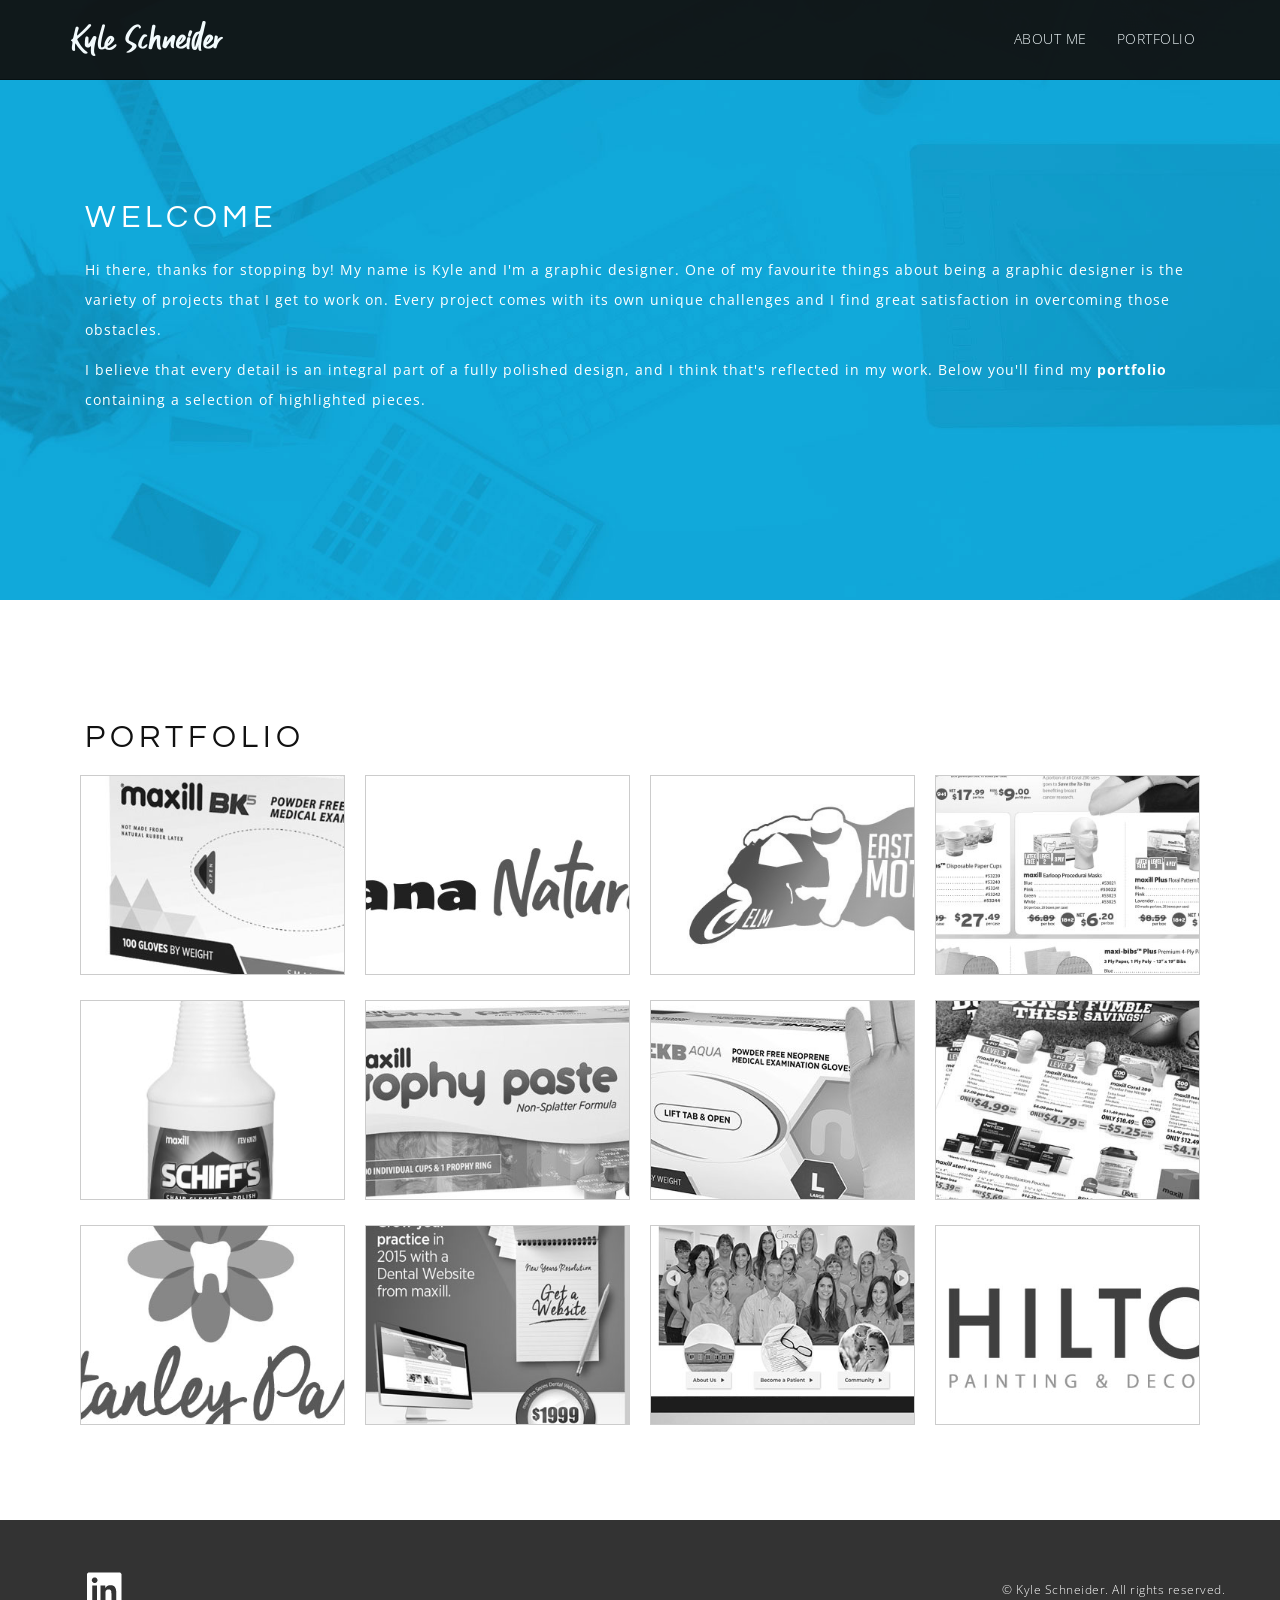
==== index.html @ 1d71fc2b "First commit" ====
<!DOCTYPE html PUBLIC "-//W3C//DTD XHTML 1.0 Transitional//EN" "http://www.w3.org/TR/xhtml1/DTD/xhtml1-transitional.dtd">
<html lang="en" xmlns="http://www.w3.org/1999/xhtml">
  <head>
    <meta charset="utf-8">
    <meta http-equiv="X-UA-Compatible" content="IE=edge">
    <meta name="viewport" content="width=device-width, initial-scale=1">
    <!-- The above 3 meta tags *must* come first in the head; any other head content must come *after* these tags -->
    <meta name="description" content="">
    <meta name="author" content="">
    <meta name="theme-color" content="#0c99d5"/>
    <link rel="shortcut icon" href="favicon.ico">

    <title>Kyle Schneider | Graphic Designer</title>

    <link href="css/bootstrap.min.css" rel="stylesheet">
    <link href="css/main.css" rel="stylesheet">
    <!-- HTML5 shim and Respond.js for IE8 support of HTML5 elements and media queries -->
    <!--[if lt IE 9]>
      <script src="https://oss.maxcdn.com/html5shiv/3.7.2/html5shiv.min.js"></script>
      <script src="https://oss.maxcdn.com/respond/1.4.2/respond.min.js"></script>
    <![endif]-->
    <link href="css/lightbox.css" rel="stylesheet" />
    <link href='http://fonts.googleapis.com/css?family=Open+Sans:400,300,600' rel='stylesheet' type='text/css'>
    <link href='http://fonts.googleapis.com/css?family=Questrial' rel='stylesheet' type='text/css'>
    
</head>

  <body>
      <a id="about" style="padding-top:115px;"></a>
      <nav class="navbar navbar-inverse navbar-fixed-top cust-nav">
      <div class="container">
          <div class="navbar-header">
            <button type="button" class="navbar-toggle collapsed" data-toggle="collapse" data-target="#navbar" aria-expanded="false" aria-controls="navbar">
            <span class="sr-only">Toggle navigation</span>
            <span class="icon-bar"></span>
            <span class="icon-bar"></span>
            <span class="icon-bar"></span>
          </button>
          <a class="navbar-brand" href="http://www.krschneider.com"><div class="logo-container"><img src="images/kyleschneider-clear.png" alt="Kyle Schneider | Graphic Designer" style="max-height:100%; max-width:100%;"/></div></a>
        </div>
        <div id="navbar" class="collapse navbar-collapse">
          <ul class="nav navbar-nav cust-links">
            
            <li><a href="#about">ABOUT ME</a></li>
            <li><a href="#portfolio">PORTFOLIO</a></li>
            
          </ul>
        </div><!--/.nav-collapse -->
     </div>
    </nav> 

 
   <a id="about" class="anchorfix"></a>
   <div class="about-wrapper">
   <div class="container" style="padding-top:200px;">
   
       <div class="col-lg-12 body-copy about-links">
           <h1 class="about-links">WELCOME</h1>
           <p>Hi there, thanks for stopping by! My name is Kyle and I'm a graphic designer. One of my favourite things about being a graphic designer is the variety of projects that I get to work on. Every project comes with its own unique challenges and I find great satisfaction in overcoming those obstacles.</p>

           <p>I believe that every detail is an integral part of a fully polished design, and I think that's reflected in my work. Below you'll find my <a href="#portfolio">portfolio</a> containing a selection of highlighted pieces. <!--If you're interested in working with me, please feel free to send me a message through the <a href="#contact">contact form</a> below.--></p>
       </div>
   </div>
   </div>
      

      
      
   <a id="portfolio" class="anchorfix"></a>
   <div class="portfolio-wrapper">
   <div class="container" style="padding-top:0px;">
   <div class="col-lg-12 body-copy">
   <h1>PORTFOLIO</h1>
   <div class="row">
   <div class="col-sm-3 portfolio-image"><a href="portfolio/bk5.jpg" data-lightbox="port" data-title="bk5 Medical Glove Packaging"><div class="port1 portgrayscale"></div></a><a href="portfolio/bk5-dieline.jpg" data-lightbox="port" data-title="bk5 Medical Glove Packaging - Full Box Artwork"></a></div>
   <div class="col-sm-3 portfolio-image"><a href="portfolio/ipana-naturals.jpg" data-lightbox="port" data-title="ipana Naturals Bamboo Toothbrush Logo"><div class="port2 portgrayscale"></div></a></div>
   <div class="col-sm-3 portfolio-image"><a href="portfolio/elm.jpg" data-lightbox="port" data-title="East London Motorsports Logo"><div class="port3 portgrayscale"></div></a></div>
   <div class="col-sm-3 portfolio-image"><a href="portfolio/thinkpink.jpg" data-lightbox="port" data-title="Think Pink Flyer"><div class="port4 portgrayscale"></div></a><a href="portfolio/thinkpink-2.jpg" data-lightbox="port" data-title="Think Pink Flyer (Back)"></a></div>
   </div>
   <div class="row">
   <div class="col-sm-3 portfolio-image"><a href="portfolio/schiffs.jpg" data-lightbox="port" data-title="Schiff's Dental Chair Cleaner"><div class="port5 portgrayscale"></div></a><a href="portfolio/schiffs-full.jpg" data-lightbox="port" data-title="Schiff's Dental Chair Cleaner"></a></div>
   <div class="col-sm-3 portfolio-image"><a href="portfolio/prophypaste.jpg" data-lightbox="port" data-title="maxill Prophy Paste Packaging"><div class="port6 portgrayscale"></div></a></div>
   <div class="col-sm-3 portfolio-image"><a href="portfolio/ekb.jpg" data-lightbox="port" data-title="Neoprene EKB Medical Glove Packaging"><div class="port7 portgrayscale"></div></a><a href="portfolio/ekb-dieline.jpg" data-lightbox="port" data-title="Neoprene EKB Medical Glove Packaging - Full Box Artwork"></a></div>
   <div class="col-sm-3 portfolio-image"><a href="portfolio/gbflyer.jpg" data-lightbox="port" data-title="maxill Flyer"><div class="port8 portgrayscale"></div></a></div>
   </div>
   <div class="row">
   <div class="col-sm-3 portfolio-image"><a href="portfolio/stanleypark.jpg" data-lightbox="port" data-title="Stanley Park Dental Logo"><div class="port9 portgrayscale"></div></a></div>
   <div class="col-sm-3 portfolio-image"><a href="portfolio/eblast1.jpg" data-lightbox="port" data-title="maxill Email Marketing"><div class="port10 portgrayscale"></div></a><a href="portfolio/eblast2.jpg" data-lightbox="port" data-title="maxill Email Marketing"></a><a href="portfolio/eblast3.jpg" data-lightbox="port" data-title="maxill Email Marketing"></a></div>
   <div class="col-sm-3 portfolio-image"><a href="portfolio/caradoc.jpg" data-lightbox="port" data-title="Caradoc Dentistry Website"><div class="port11 portgrayscale"></div></a><a href="portfolio/caradoc-full.jpg" data-lightbox="port" data-title="Caradoc Dentistry Website"></a></div>
   <div class="col-sm-3 portfolio-image"><a href="portfolio/hilton.jpg" data-lightbox="port" data-title="Hilton Painting Logo"><div class="port12 portgrayscale"></div></a></div>
   </div>
   </div>
   </div>
   </div>
      
   
  <a id="contact" class="anchorfix"></a>
   <div class="contact-wrapper" style="min-height:0px; background:#333;">
   <div class="container" style="padding-top:0px;">

   
         <div class="footer-wrapper"> 
   <div class="container" style="padding-top:0px; padding-bottom:0px;"> 
   <div class="row" >
   <div class="col-lg-6"><div class="linkedin_icon"><a href="http://ca.linkedin.com/in/kylerichardschneider" target="_blank"><img src="images/clear_link.png" border="0" /></a></div></div>
   <div class="col-lg-6 copyright_text">&copy; <?php echo $copyrightYear;  ?> Kyle Schneider. All rights reserved.</div>
   </div>
   </div>
   </div>
      
      
      </div>
	


    <script src="https://ajax.googleapis.com/ajax/libs/jquery/1.11.2/jquery.min.js"></script>
    <script src="js/bootstrap.min.js"></script>
    <!-- IE10 viewport hack for Surface/desktop Windows 8 bug -->
    <script src="js/ie10-viewport-bug-workaround.js"></script>
    <script src="js/smoothscroll.js"></script>
    <script src="js/lightbox.js"></script>
    </body>
</html>
---- css/main.css ----
@charset "UTF-8";
/* CSS Document */

body {
  padding-top: 50px;
}



h1 {
	font-family:'Questrial', sans-serif;
	font-weight:400;
	font-size:32px;
	letter-spacing:5px;
	color:#111111;
	margin:0px;
	margin-bottom:20px;
}

.body-copy {
	font-family:'Open Sans', sans-serif;
	color:#0c2239;
	font-weight:400;
	font-size:14px;
	letter-spacing:1px;
	line-height:30px;
}



.anchorfix {
    display: block;
    position: relative;
    top: 0px;
    visibility: hidden;
}


.about-wrapper {
    position: relative;
    top:-120px;
    width:100%;
    min-height:600px;
    background:url(../images/about-bg_blue.jpg) center no-repeat;
    background-size:cover;
    padding-bottom:70px;

}

.about-links {
        color:#FFFFFF;
}

.about-links a:link {
	color:#FFFFFF;
	text-decoration:none;
    font-weight: bold;
}

.about-links a:visited {
	color:#FFFFFF;
    font-weight: bold;
}

.about-links a:hover {
	color:#111111;
    font-weight: bold;
}

.about-links a:active {
	color:#FFFFFF;
    font-weight: bold;
}



	

.portfolio-wrapper {
  width:100%;
  min-height:500px;
  margin-top:0px;
}

.portfolio-image {
	min-height:150px;
	padding:0px 10px 0px 10px;
	margin-bottom:25px;
	
}

.experience-wrapper {
  width:100%;
  min-height:500px;
  background:url(../images/experience-bg.jpg) center no-repeat;
  background-size:cover;
  margin-top:0px;
  padding-bottom:70px;
}

.education-wrapper {
  width:100%;
  min-height:500px;
  margin-top:0px;
}

.contact-wrapper {
  width:100%;
  min-height:500px;
  background:url(../images/contact-bg.jpg) center no-repeat;
  background-size:cover;
  margin-top:70px;
  padding-bottom:5px;
}

.footer-wrapper {
    width:100%;
    margin-top:50px;
}

.success_message {
	line-height:50px;
	font-family:'Open Sans', Arial, Helvetica, sans-serif;
	font-size:14px;
	visibility:hidden;
}

.success_message a:link {
	text-decoration:none;
	font-weight:bold;
	color:#8a0404;
}

.form_row {
	position:relative;
	width:100%;
	min-height:50px;
	line-height:50px;
	padding:2px;
	font-family: 'Open Sans', Arial, Helvetica, sans-serif;
	font-size:14px;
	color:#F2F2F2;
	line-height:34px;
	text-align:right;
}


.form_input_contact {
	height:50px;
	width:100%;
	line-height:50px;
	background-color:#333333;
	background-color: rgba(3, 3, 3, 0.42);
	border:solid 1px #444444;
	font-family:'Open Sans', sans-serif;
	font-size:14px;
	color:#F2F2F2;
	padding:10px;
}

.form_input_company {
	height:50px;
	width:100%;
	line-height:50px;
	background-color:#333333;
	background-color: rgba(3, 3, 3, 0.42);
	border:solid 1px #444444;
	font-family:'Open Sans', sans-serif;
	font-size:14px;
	color:#F2F2F2;
	padding:10px;
}

.form_input_email {
	height:50px;
	width:100%;
	line-height:50px;
	background-color:#333333;
	background-color: rgba(3, 3, 3, 0.42);
	border:solid 1px #444444;
	font-family:'Open Sans', sans-serif;
	font-size:14px;
	color:#F2F2F2;
	padding:10px;
}

.form_input_multiline {
	position:relative;
	float:right;
	height:270px;
	line-height:16px;
	width:100%;
	background-color: rgba(3, 3, 3, 0.42);
	border:solid 1px #444444;
	font-family:'Open Sans', sans-serif;
	font-size:14px;
	color:#F2F2F2;
	margin-left:15px;
	padding-left:10px;
	padding-top:5px;
	background-blend-mode: multiply;
	
	
}

.antispam_field {
	visibility:hidden;
	display:none;
}

.form_input_antispam {
	height:0px;
	width:0px;
	visibility:hidden;
	
}


.submit_button {
	float:right;
	width:107px;
	height:28px;
	margin-top:15px;
	border:none;
	padding:0px;
	background-color:F2F2F2;
	color:#0c2239;
	font-family:'Open Sans', sans-serif;
	font-weight:600;
}

.submit_button:hover {
	background-color:#0c99d5;
	color:#FFFFFF;
}

.required_field {
	font-family: 'Open Sans', Arial, Helvetica, sans-serif;
	color:#F00;
	font-size:14px;
}

.contact_label {
	text-align:right;
}

.logo-container {
	width:360px;
	height:38px;
	margin-top:25px;
    background-image: url(../images/kyleschneider-sprite2.png);
    background-position: top;
    background-size: 100%;
    
}

.logo-container:hover {
    background-position: bottom;
    
}


.cust-nav {
    background-color:#111111;
    opacity: 0.95;
	min-height:90px;
    
	
}

.navbar-brand {
    padding: 0px;
}

.cust-links {
	font-family: 'Open Sans', sans-serif;
	font-weight:300;
	font-size:14px;
	color:#fae999;
	float:right;
	letter-spacing:0.5px;
	margin-top:10x;
}

/*.navbar-inverse{
    border-color: #0c99d5;
}*/

.navbar-inverse .navbar-nav > li > a {
  color: #FFFFFF;
}

.navbar-inverse .navbar-nav > li > a:hover,
.navbar-inverse .navbar-nav > li > a:focus {
  color: #0c99d5;
  background-color: transparent;
  
}


.twitter_icon {
	display:inline-block;
	background:url(../images/twitter_icon_sprite.png) left no-repeat;
	width:40px;
	height:40px;
	margin-right:20px;
	margin-bottom:10px;
}

.twitter_icon:hover {
	background-position:right;
}

.linkedin_icon {
	display:inline-block;
	background:url(../images/linkedin_icon_sprite.png) left no-repeat;
	width:40px;
	height:40px;
	margin-right:20px;
	margin-bottom:10px;
}

.linkedin_icon:hover {
	background-position:right;
}


.copyright_text {
	display:inline-block;
	color:#FFFFFF;
	font-family: 'Open Sans', sans-serif;
	font-weight:300;
	font-size:12px;
	height:40px;
	line-height:40px;
	text-align:right;
	letter-spacing:0.5px;
}

.navbar-inverse .navbar-toggle {
	border-color:#CCC;
}

.navbar-inverse .navbar-toggle:hover {
	background-color:#0c99d5;
}



.port1 {
	background:url(../portfolio/bk5.jpg) center left no-repeat;
	background-size:200%;
	min-height:200px;
	border:#ccc solid 1px;
}

.port2 {
	background:url(../portfolio/ipana-naturals.jpg) center no-repeat;
	background-size:200%;
	min-height:200px;
	border:#ccc solid 1px;
}

.port3 {
	background:url(../portfolio/elm.jpg) center left no-repeat;
	background-size:200%;
	min-height:200px;
	border:#ccc solid 1px;
}

.port4 {
	background:url(../portfolio/thinkpink.jpg) center no-repeat;
	background-size:200%;
	min-height:200px;
	border:#ccc solid 1px;
}

.port5 {
	background:url(../portfolio/schiffs.jpg) center no-repeat;
	background-size:200%;
	min-height:200px;
	border:#ccc solid 1px;
}

.port6 {
	background:url(../portfolio/prophypaste.jpg) center no-repeat;
	background-size:200%;
	min-height:200px;
	border:#ccc solid 1px;
}

.port7 {
	background:url(../portfolio/ekb.jpg) center no-repeat;
	background-size:200%;
	min-height:200px;
	border:#ccc solid 1px;
}

.port8 {
	background:url(../portfolio/gbflyer.jpg) center no-repeat;
	background-size:200%;
	min-height:200px;
	border:#ccc solid 1px;
}

.port9 {
	background:url(../portfolio/stanleypark.jpg) center no-repeat;
	background-size:200%;
	min-height:200px;
	border:#ccc solid 1px;
}

.port10 {
	background:url(../portfolio/eblast1.jpg) center no-repeat;
	background-size:200%;
	min-height:200px;
	border:#ccc solid 1px;
}

.port11 {
	background:url(../portfolio/caradoc.jpg) center no-repeat;
	background-size:200%;
	min-height:200px;
	border:#ccc solid 1px;
}

.port12 {
	background:url(../portfolio/hilton.jpg) center no-repeat;
	background-size:200%;
	min-height:200px;
	border:#ccc solid 1px;
}




.portgrayscale {
	background-color:#333333;
	background-blend-mode:luminosity;
	
}

.portgrayscale:hover {
	background-blend-mode:normal;
	
	
}

@media (min-width: 0px) {
	.logo-container {width:216px; height:22.8px; margin: 12px 15px;}
	.cust-nav {min-height:50px;}
	.cust-links {float:left;}
    .anchorfix {top: -40px;}
	.about-wrapper {margin-top:10px;}
	.contact_label {text-align:left;}
	.success_message {line-height:18px;padding-top:5px;}
	.portgrayscale {background-blend-mode:normal;}
}

@media (min-width: 400px) {
	.logo-container {width:270px; height:28.5px; margin: 10px 15px;}
	.cust-nav {min-height:50px;}
	.cust-links {float:left;}
    .anchorfix {top: -40px;}
	.about-wrapper {margin-top:10px;}
	.contact_label {text-align:left;}
	.success_message {line-height:50px;}
	.portgrayscale {background-blend-mode:normal;}
}

@media (min-width: 768px) {
	.logo-container {width:270px; height:28.5px; margin-top:10px;}
	.cust-nav {min-height:50px;}
	.cust-links {font-size:10px; margin-top:0px; float:right;}
    .anchorfix {top: -60px;}
	.about-wrapper {margin-top:30px;}
	.contact_label {text-align:right;}
	.success_message {line-height:50px;}
	.portgrayscale {background-blend-mode:luminosity;}
}

@media (min-width: 992px) {
	.logo-container {width:360px; height:38px; margin-top:20px;}
	.cust-nav {min-height:80px;}
	.cust-links {font-size:14px; margin-top:14px; float:right;}
    .anchorfix {top: -100px;}
	.about-wrapper {margin-top:70px;}
	.contact_label {text-align:right;}
	.success_message {line-height:50px;}
	.portgrayscale {background-blend-mode:luminosity;}
}

@media (min-width: 1200px) {
	.logo-container {width:360px; height:38px; margin-top:20px;}
	.cust-nav {min-height:80px;}
	.cust-links {font-size:14px; margin-top:14px; float:right;}
    .anchorfix {top: -100px;}
	.about-wrapper {margin-top:70px;}
	.contact_label {text-align:right;}
	.success_message {line-height:50px;}
	.portgrayscale {background-blend-mode:luminosity;}
}
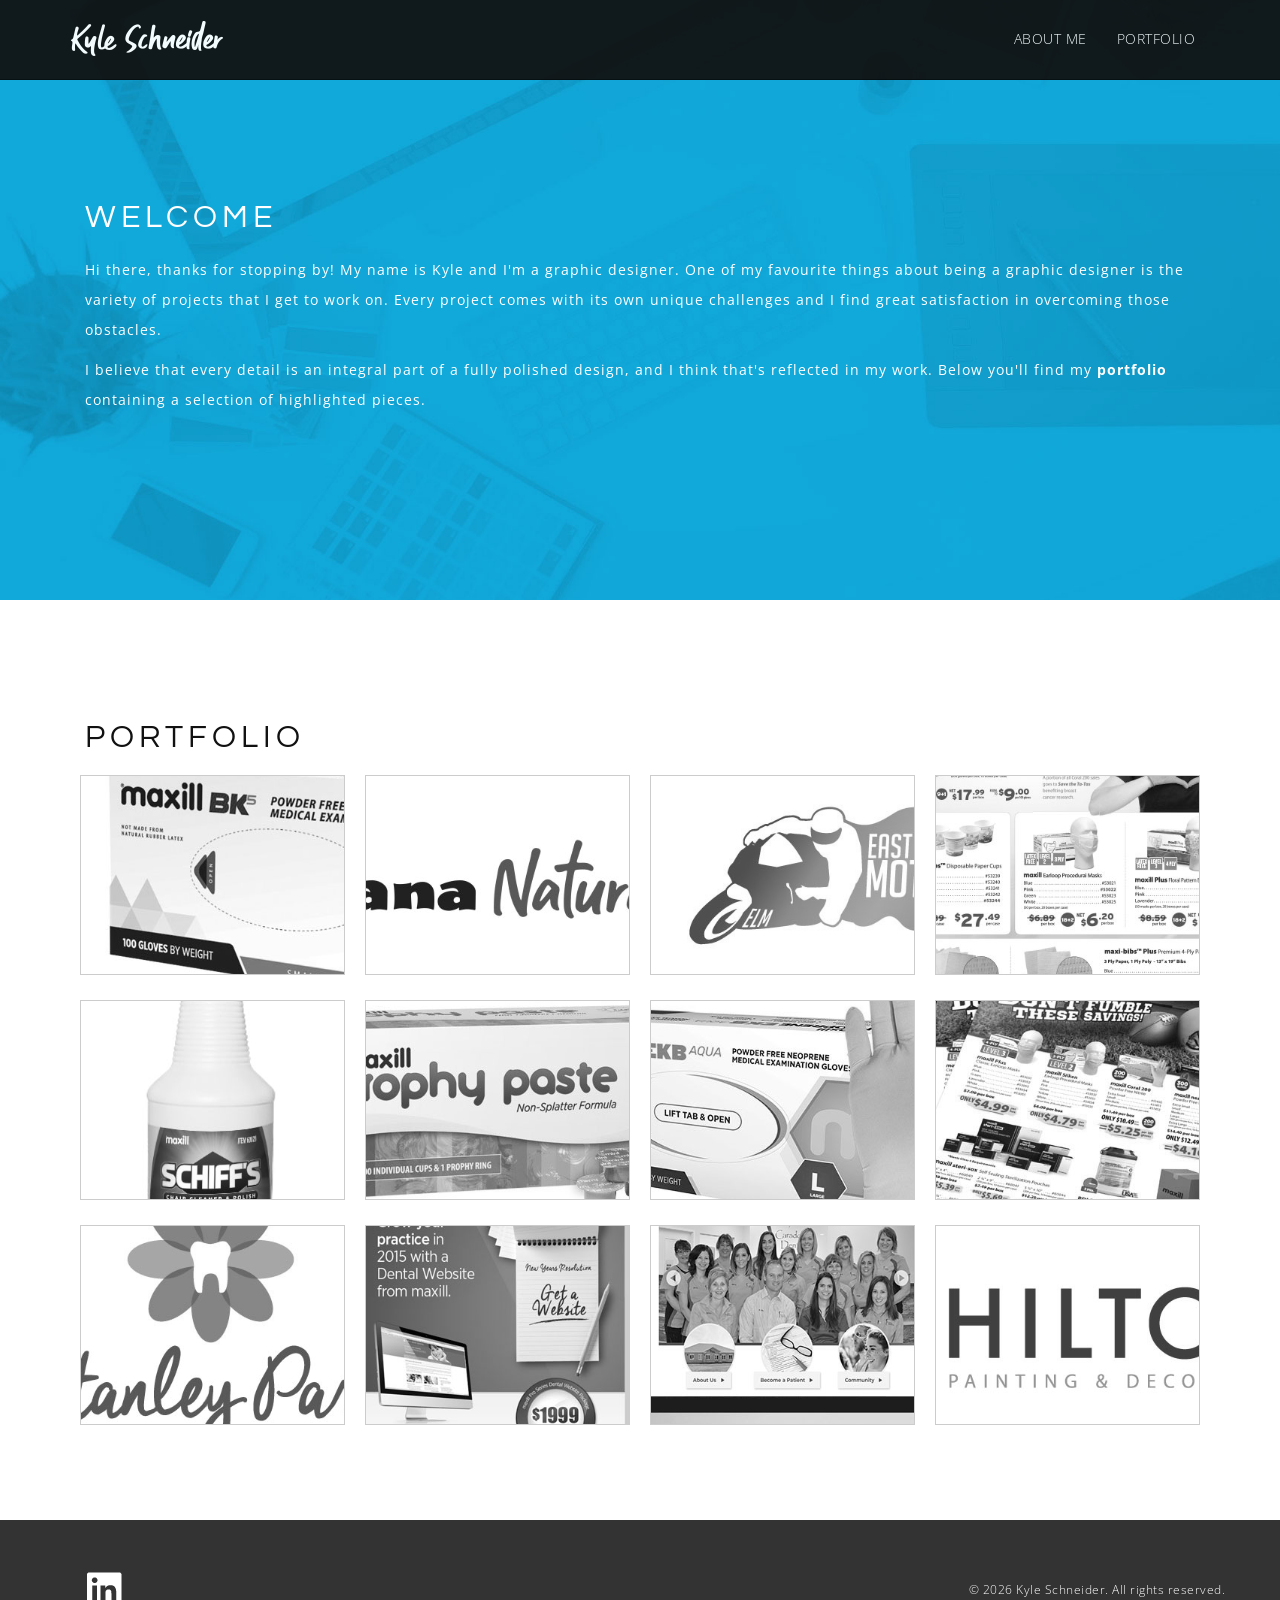
==== commit 5cd5e2bd: "Add copyright date" ====
--- a/index.html
+++ b/index.html
@@ -105,7 +105,7 @@
    <div class="container" style="padding-top:0px; padding-bottom:0px;"> 
    <div class="row" >
    <div class="col-lg-6"><div class="linkedin_icon"><a href="http://ca.linkedin.com/in/kylerichardschneider" target="_blank"><img src="images/clear_link.png" border="0" /></a></div></div>
-   <div class="col-lg-6 copyright_text">&copy; <?php echo $copyrightYear;  ?> Kyle Schneider. All rights reserved.</div>
+   <div class="col-lg-6 copyright_text">&copy; 2026 Kyle Schneider. All rights reserved.</div>
    </div>
    </div>
    </div>
